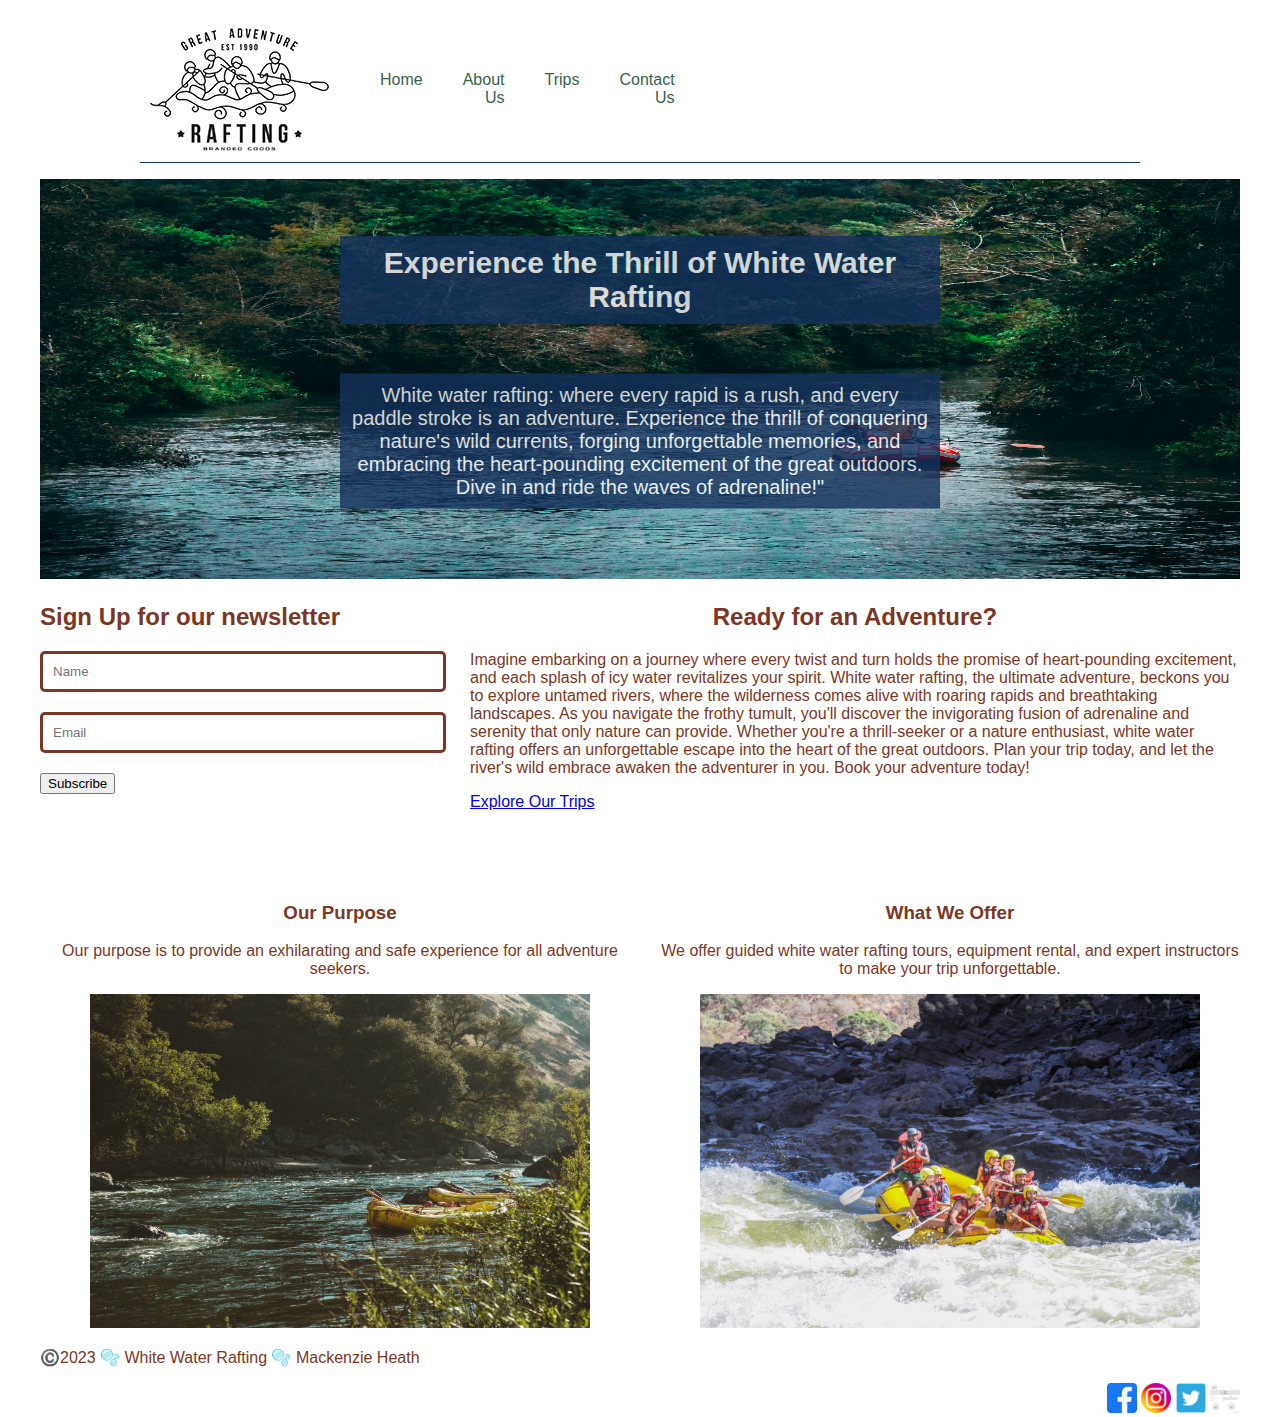
==== wwr/index.html @ 3fcd6c69 "Final Project" ====
<!DOCTYPE html>
<html lang="en">
<head>
    <meta charset="UTF-8">
    <meta http-equiv="X-UA-Compatible" content="IE=edge">
    <meta name="viewport" content="width=device-width, initial-scale=1.0">
    <title>About Us | Mackenzie Heath</title>
    <meta name="description" content="The purpose of this page is to introduce the company, convey its 
    mission and values, and establish trust with website visitors by providing insight into its history 
    and the people behind the organization.">
    <meta name="author" content="Mackenzie Heath">
    <link rel="stylesheet" href="styles/rafting.css">
</head>
<body>
    <header>
        <img class="logo" src="images/rafting-logo.png" alt="Rafting Site Logo">
        <nav class="navigation">
            <a href="index.html">Home</a>
            <a href="about.html">About Us</a>
            <a href="trips.html">Trips</a>
            <a href="contact.html">Contact Us</a>
        </nav>
    </header>
    <main>
        <div class="message">
            <img src="images/raft.jpg">
            <h1>Experience the Thrill of White Water Rafting</h1>
            <p>
                White water rafting: where every rapid is a rush, and every paddle stroke is an adventure. 
                Experience the thrill of conquering nature's wild currents, forging unforgettable memories, 
                and embracing the heart-pounding excitement of the great outdoors. Dive in and ride the waves 
                of adrenaline!"
            </p>
        </div>
        <div class="griddy"> 
            <section class="newsletter">
                <h2>Sign Up for our newsletter</h2>
                <form>
                    <input type="text" placeholder="Name">
                    <input type="text" placeholder="Email">
                    <button type="sumbit">Subscribe</button>
                </form>
            </section>
            <section class="cta">
                <h2>Ready for an Adventure?</h2>
                <p>
                    Imagine embarking on a journey where every twist and turn holds the promise of heart-pounding 
                    excitement, and each splash of icy water revitalizes your spirit. White water rafting, the ultimate 
                    adventure, beckons you to explore untamed rivers, where the wilderness comes alive with roaring rapids 
                    and breathtaking landscapes. As you navigate the frothy tumult, you'll discover the invigorating fusion 
                    of adrenaline and serenity that only nature can provide. Whether you're a thrill-seeker or a nature enthusiast, 
                    white water rafting offers an unforgettable escape into the heart of the great outdoors. Plan your trip today, 
                    and let the river's wild embrace awaken the adventurer in you. Book your adventure today!
                </p>
                <a href="./trips.html">Explore Our Trips</a>
            </section>
        </div>
        <section class="purpose">
            <div class="p-items">
                <h3>Our Purpose</h3>
                <p>
                    Our purpose is to provide an exhilarating and safe experience for all adventure seekers.
                </p>
                <img src="images/raft2.jpg">
            </div>
            <div class="o-items">
                <h3>What We Offer</h3>                <p>
                    We offer guided white water rafting tours, equipment rental, and expert instructors to make your trip unforgettable.
                </p>
                <img src="images/raft3.jpg">
            </div>
        </section>
    </main>
    <footer>
        <p>©️2023 🫧 White Water Rafting 🫧 Mackenzie Heath</p>
        <nav class="sociallinks">
            <a href="https://facebook.com">
                <img src="images/fbicon.png" alt="Facebook" width="30">
            </a>
            <a href="https://instagram.com">
                <img src="images/igicon.png" alt="Instagram" width="30">
            </a>
            <a href="https://twitter.com">
                <img src="images/twicon.png" alt="Twitter" width="30">
            </a>
            <a href="images/home-wireframe.png">
                <img src="images/home-wireframe.png" alt="Wireframe" width="30">
            </a>
        </nav>
    </footer>
</body>
</html>
---- wwr/styles/rafting.css ----
:root {
    --primary-color: #13315C;
    --secondary-color: #72BDA3;
    --text-color: #7C3626;
    --link-color: #386150;
    --background-color: #f0f0f0;
    --footer-bg-color: #222;
    --footer-text-color: #fff;
    --heading-font: Arial, sans-serif;
    --paragraph-font: Arial, sans-serif;
}

header {
    margin: 1rem auto;
    display: grid;
    grid-template-columns: 220px 1fr 2fr;
    border-bottom: 1px solid #13315C;
    max-width: 1000px;
}

.logo img {
    margin: 0 0.25rem 0 1rem;
    width: 64px;
    height: auto;
}

nav {
    text-align: right;
    margin: auto;
}

.navigation {
    display: flex;
    list-style: none;
}

.navigation li {
    flex: 1 1 100%;
}

.navigation a {
    display: block;
    color: #386150;
    padding: 20px;
    text-decoration: none;
}

.navigatioin a:hover {
    color: #7C3626;
    font-weight: 700;
    text-decoration: underline;
}

h1, h2, h3, p {
    color: var(--text-color);
    font-family: var(--heading-font);
}


.hero h1 {
    position: absolute;
    top: 80px;
    left: 50%;
    transform: translate(-50%, -50%);
    color: var(--secondary-color);
    background-color: var(--primary-color);
    padding: 10px;
    opacity: 0.8;
}

.hist {
    display: flex;
    flex-direction:row;
    align-items: center;
    text-align: left;
}

.hist h2 {
    position: absolute;
    top: 175%;
    left: 45%;
}

.hist img {
    display: block;
    margin: auto 0;
    margin-top: 5%;
    text-align: center;
}

.hist p {
    margin: 10px;
}

.adventure figure {
    display:inline-block;
    flex-direction: row;
    margin: 10px;
    margin-top: 40px;
}

.adventure img {
    vertical-align: center;
    margin: auto;
    margin-left: 15px;
    align-items: center;
    width: 200px;
    height: auto;
}

.adventure h2 {
    position: absolute;
    top: 253%;
    left: 40%;
}

.adventure figcaption {
    text-align: center;
    margin: 10px;
}

.sociallinks a {
    text-decoration: none;
}


body {
    max-width: 1200px;
    margin: 0 auto;
    font-family: var(--paragraph-font); 
}

main {
    display: block;
}

div {
    display: block;
}


.hero {
    position: relative;
    width: 100%;
}

.hero img {
    width: 100%;
    height: auto;
}

article {
    padding: 20px;
    position: absolute;
    top: 50%;
    left: 50%;
    transform: translate(-50%, -50%);
    background-color: var(--background-color);
    text-align: start;
    opacity: 0.8;
    display: block
} 

.happy {
    margin-block: 200px;
}

.happy img{
    width: 50%;
    height: auto;
    float: right;
}

/* contact page */
.company h1 {
    position: absolute;
    top: 30%;
    left: 40%
}

.company img {
    width: 100%;
    height: 400px;
    margin-top: 50px
}

.info {
    display: grid;
    grid-template-rows: 50px 50px 30px;
    grid-template-columns: 1fr 1fr 1fr;
    text-align: center;
}

.addp {
    grid-row: 2;
    grid-column: 1;
}

.phonep {
    grid-row: 2;
    grid-column: 2;
    max-width: 140px;
    margin-left: 29%;
}

.map {
    text-align: center;
}

.employee img {
    width: 150px
}

.employeeh2 {
    text-align: center;
}

.employee {
    display: grid;
    grid-template-rows: 300px;
    grid-template-columns: 1fr 1fr 1fr;
    margin: 20px;
    text-align: center;
}

.contact form {
    margin: auto;
    display: flex;
    flex-direction: column;
}

.contact label {
    text-align: left;
    width: 100%;
    margin-bottom: 10px;
}

.contact select, input[type=text], textarea {
    width: 95%;
    padding: 10px;
    margin-bottom: 20px;
    border: 3px solid #7C3626;
    border-radius: 5px;
}

.contact select {
    height: 40px;
}

.contact button {
    background-color: #7C3626;
    color: white;
    border: none;
    padding: 10px 20px;
    border-radius: 5px;
    cursor: pointer;
}

/* trips page */
.table {
    text-align: center;
    margin-top: 70px;
}

table {
    border-collapse: collapse;
    width: 80%;
    margin: 30px auto;
}

th, td {
    border: 1px solid #13315C;
    padding: 8px;
    text-align: left;
}

th {
    background-color: #72BDA3;
}

.trip-3 img {
    width: 500px;
}

.contact h1 {
    text-align: center;
}

/* Trip 1 */
.trip-1 {
    display: grid;
    grid-template-columns: 2fr 2fr;
    grid-template-rows: 350px;
}

.trip-1 p {
    grid-column: 2;
    grid-row: 1;
    text-align: left;
}

.trip-1 img {
    width: 500px;
}

.t1 h2 {
    text-align: left;
}

/* Trip 2 */
.trip-2 {
    display: grid;
    grid-template-columns: 2fr 2fr;
    grid-template-rows: 350px;
}

.trip-2 p {
    grid-column: 1;
    grid-row: 1;
    text-align: left;
}

.trip-2 img {
    width: 500px;
    margin-left: 50px;
}

.t2 h2 {
    text-align: left;
}

/* Trip 3 */
.trip-3 {
    display: grid;
    grid-template-columns: 2fr 2fr;
    grid-template-rows: 350px;
}

.trip-3 p {
    grid-column: 2;
    grid-row: 1;
    text-align: left;
}

.trip-3 img {
    width: 500px;
}

.t3 h2 {
    text-align: left;
}

.t-wireframe {
    text-align: center;
}


/* Home Page */
.message img {
    width: 100%;
    height: 400px;
}

.message h1 {
    position: absolute;
    top: 20%;
    left: 50%;
    transform: translate(-50%, -50%);
    font-size: 30px;
    color: white;
    background-color: var(--primary-color);
    padding: 10px;
    opacity: 0.8;
}

.message p {
    position: absolute;
    top: 60%;
    left: 50%;
    transform: translate(-50%, -50%);
    font-size: 20px;
    color: white;
    background-color: var(--primary-color);
    padding: 10px;
    opacity: 0.8;
} 

.message {
    position: relative;
    text-align: center;
}

.griddy {
    display: grid;
    grid-template-columns: 1fr 2fr;
    grid-template-rows: 100px 100px 100px;
}

.cta {
    margin-left: 30px;
}

.newsletter h2 {
    grid-column: 1;
    grid-row: 1;
}

.newsletter form {
    grid-column: 1;
    grid-row: 2;
    width: fit-content;
}

.newsletter button {
    grid-column: 1;
    grid-row: 3;
}

.cta h2 {
    grid-column: 2;
    grid-row: 1;
    text-align: center;
}

.cta p {
    grid-column: 2;
    grid-row: 2;
}

.cta a {
    grid-column: 2;
    grid-row: 3;
}

.p-items img, .o-items img {
    width: 500px;
}

.purpose {
    display: grid;
    grid-template-columns: 1fr 1fr;
    text-align: center;
}

.o-items {
    margin-left: 20px;
}

.p-items img {
    height: 334px;
}
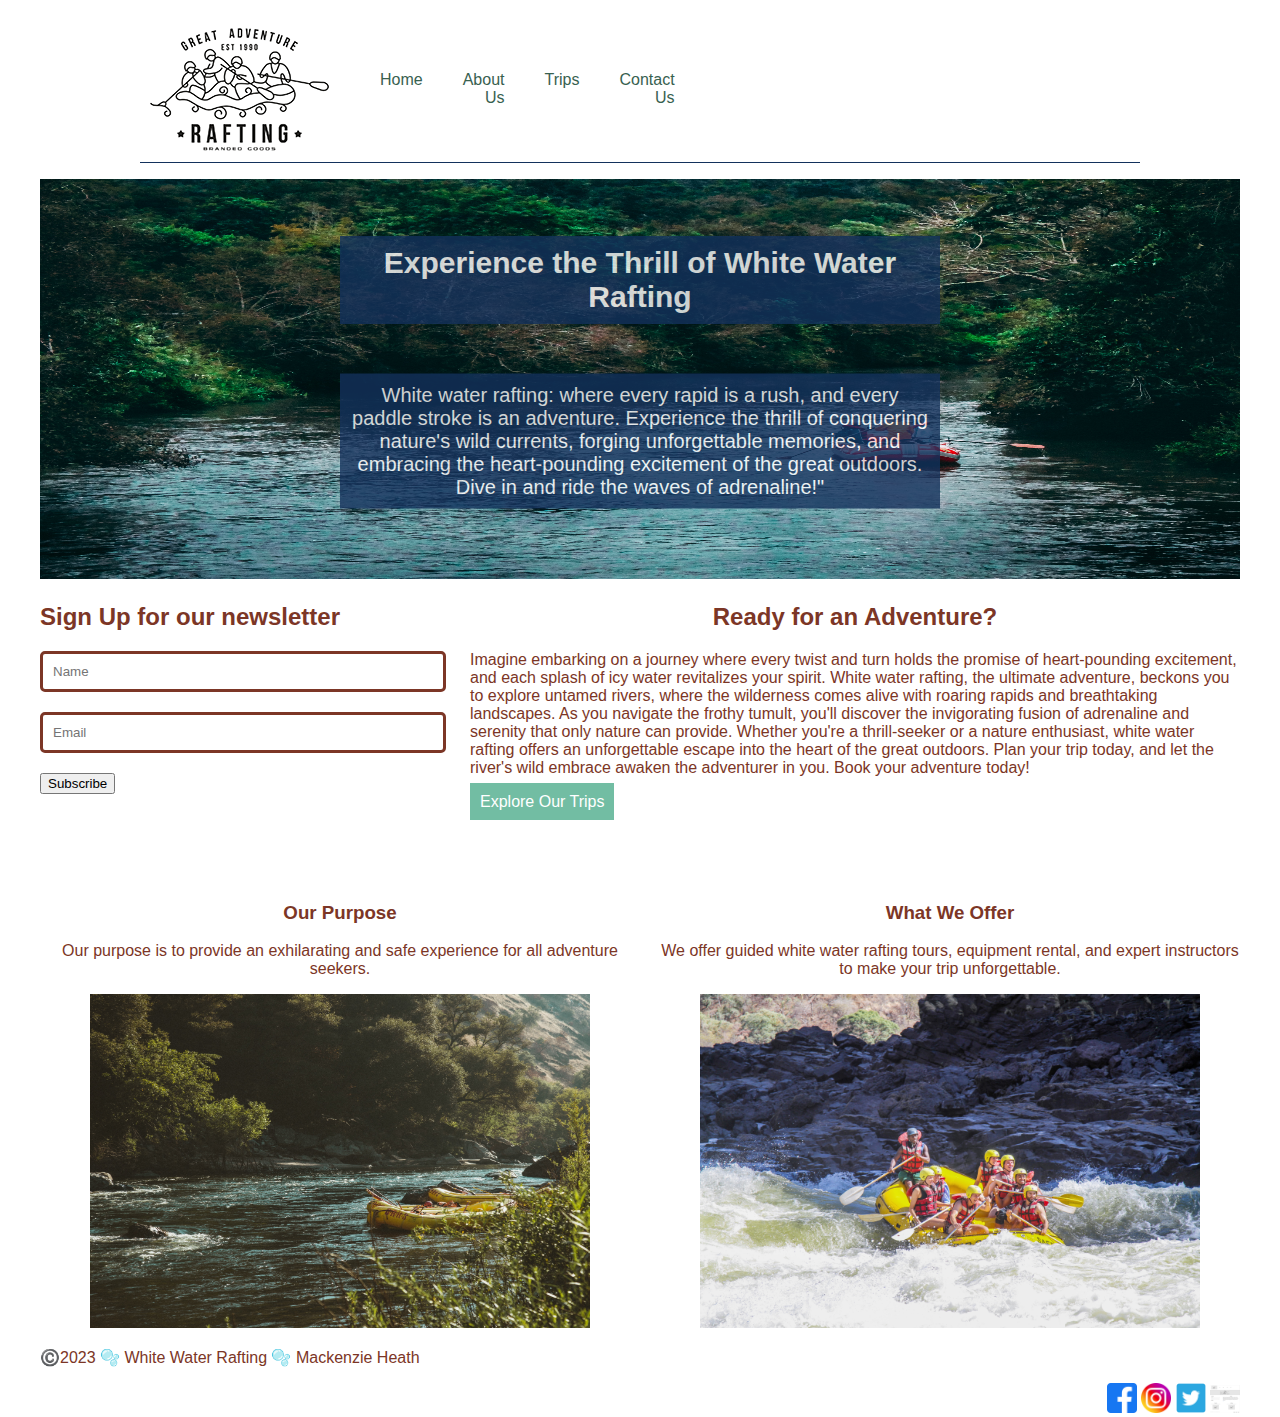
==== commit 58ecff61: "update" ====
--- a/wwr/index.html
+++ b/wwr/index.html
@@ -4,7 +4,7 @@
     <meta charset="UTF-8">
     <meta http-equiv="X-UA-Compatible" content="IE=edge">
     <meta name="viewport" content="width=device-width, initial-scale=1.0">
-    <title>About Us | Mackenzie Heath</title>
+    <title>Home | Mackenzie Heath</title>
     <meta name="description" content="The purpose of this page is to introduce the company, convey its 
     mission and values, and establish trust with website visitors by providing insight into its history 
     and the people behind the organization.">
--- a/wwr/styles/rafting.css
+++ b/wwr/styles/rafting.css
@@ -287,6 +287,19 @@
     text-align: center;
 }
 
+.contact a {
+    background-color:#72BDA3;
+    padding: 10px;
+    color: white;
+    text-decoration: none;
+}
+
+.contact a:hover {
+    background-color: yellow;
+    padding: 15px;
+    color: blue
+}
+
 /* Trip 1 */
 .trip-1 {
     display: grid;
@@ -431,6 +444,16 @@
 .cta a {
     grid-column: 2;
     grid-row: 3;
+    background-color:#72BDA3;
+    padding: 10px;
+    color: white;
+    text-decoration: none;
+}
+
+.cta a:hover {
+    background-color: yellow;
+    padding: 15px;
+    color: blue
 }
 
 .p-items img, .o-items img {
